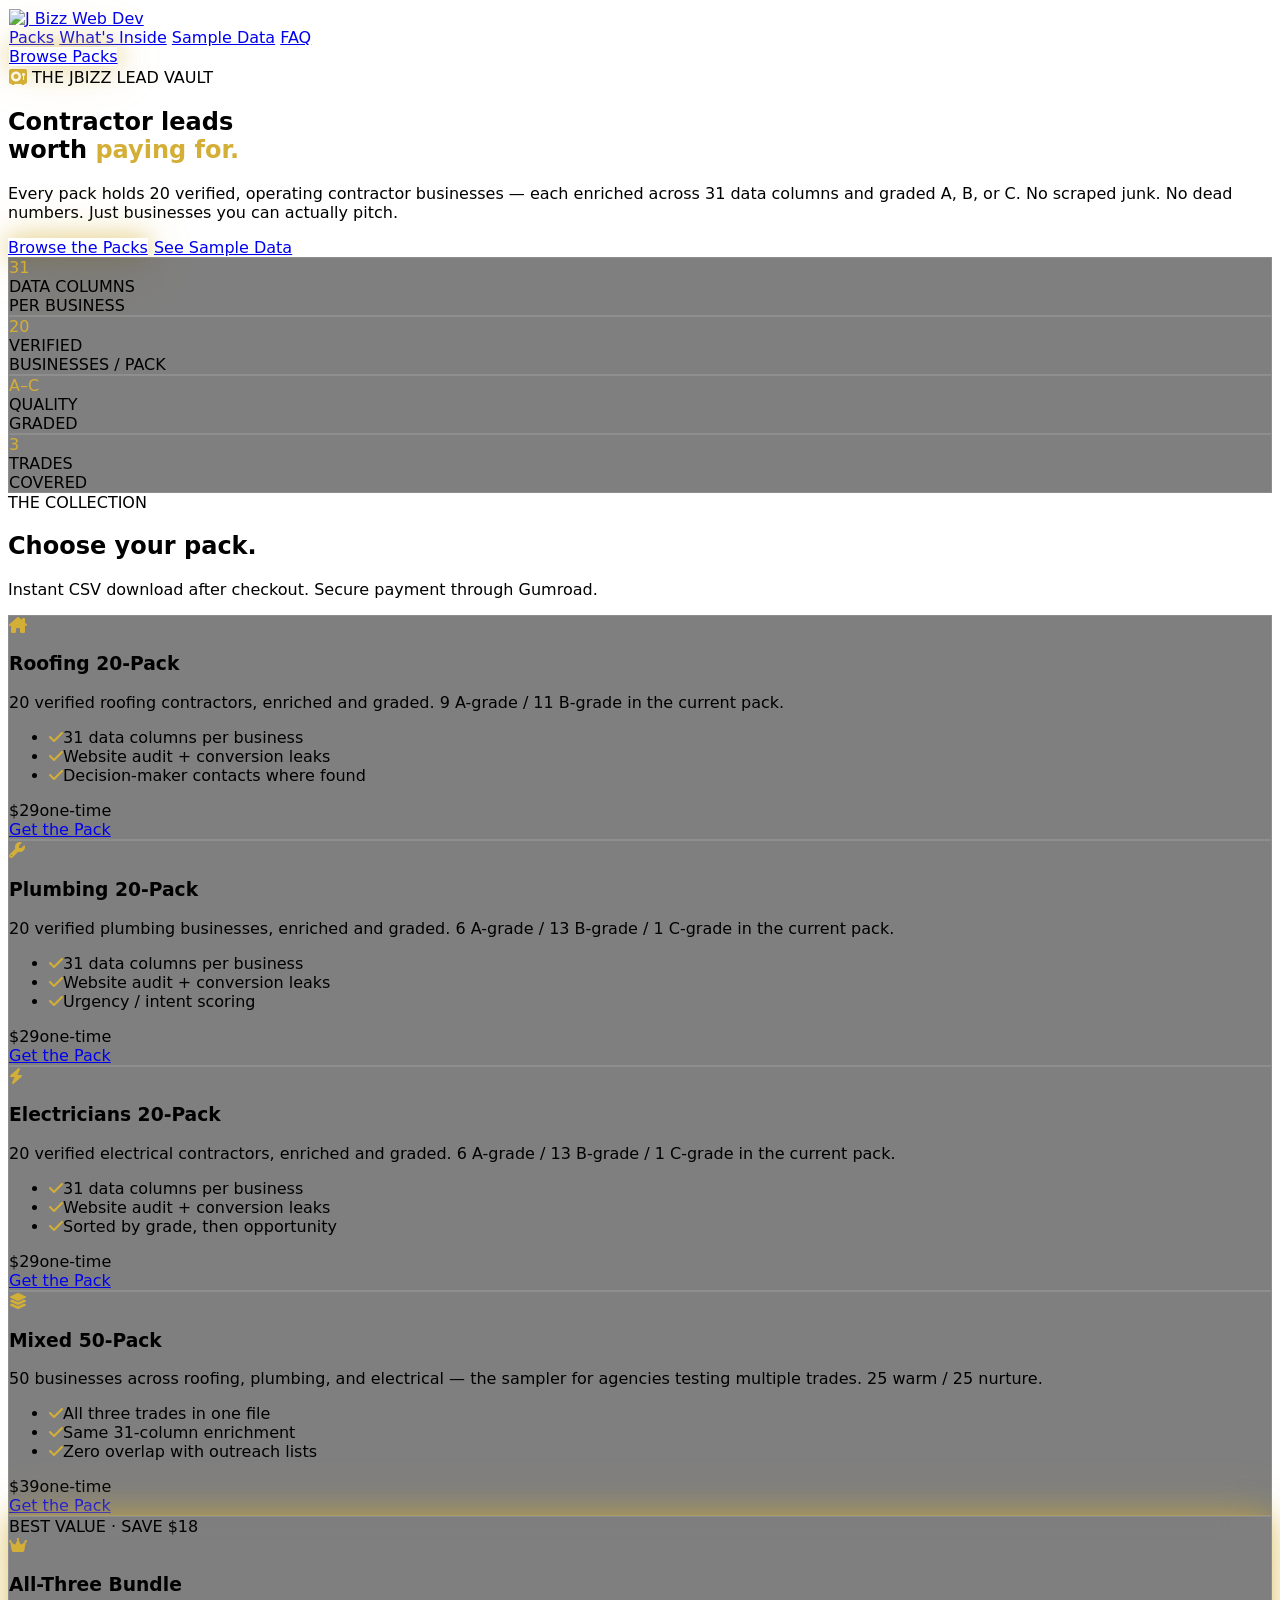
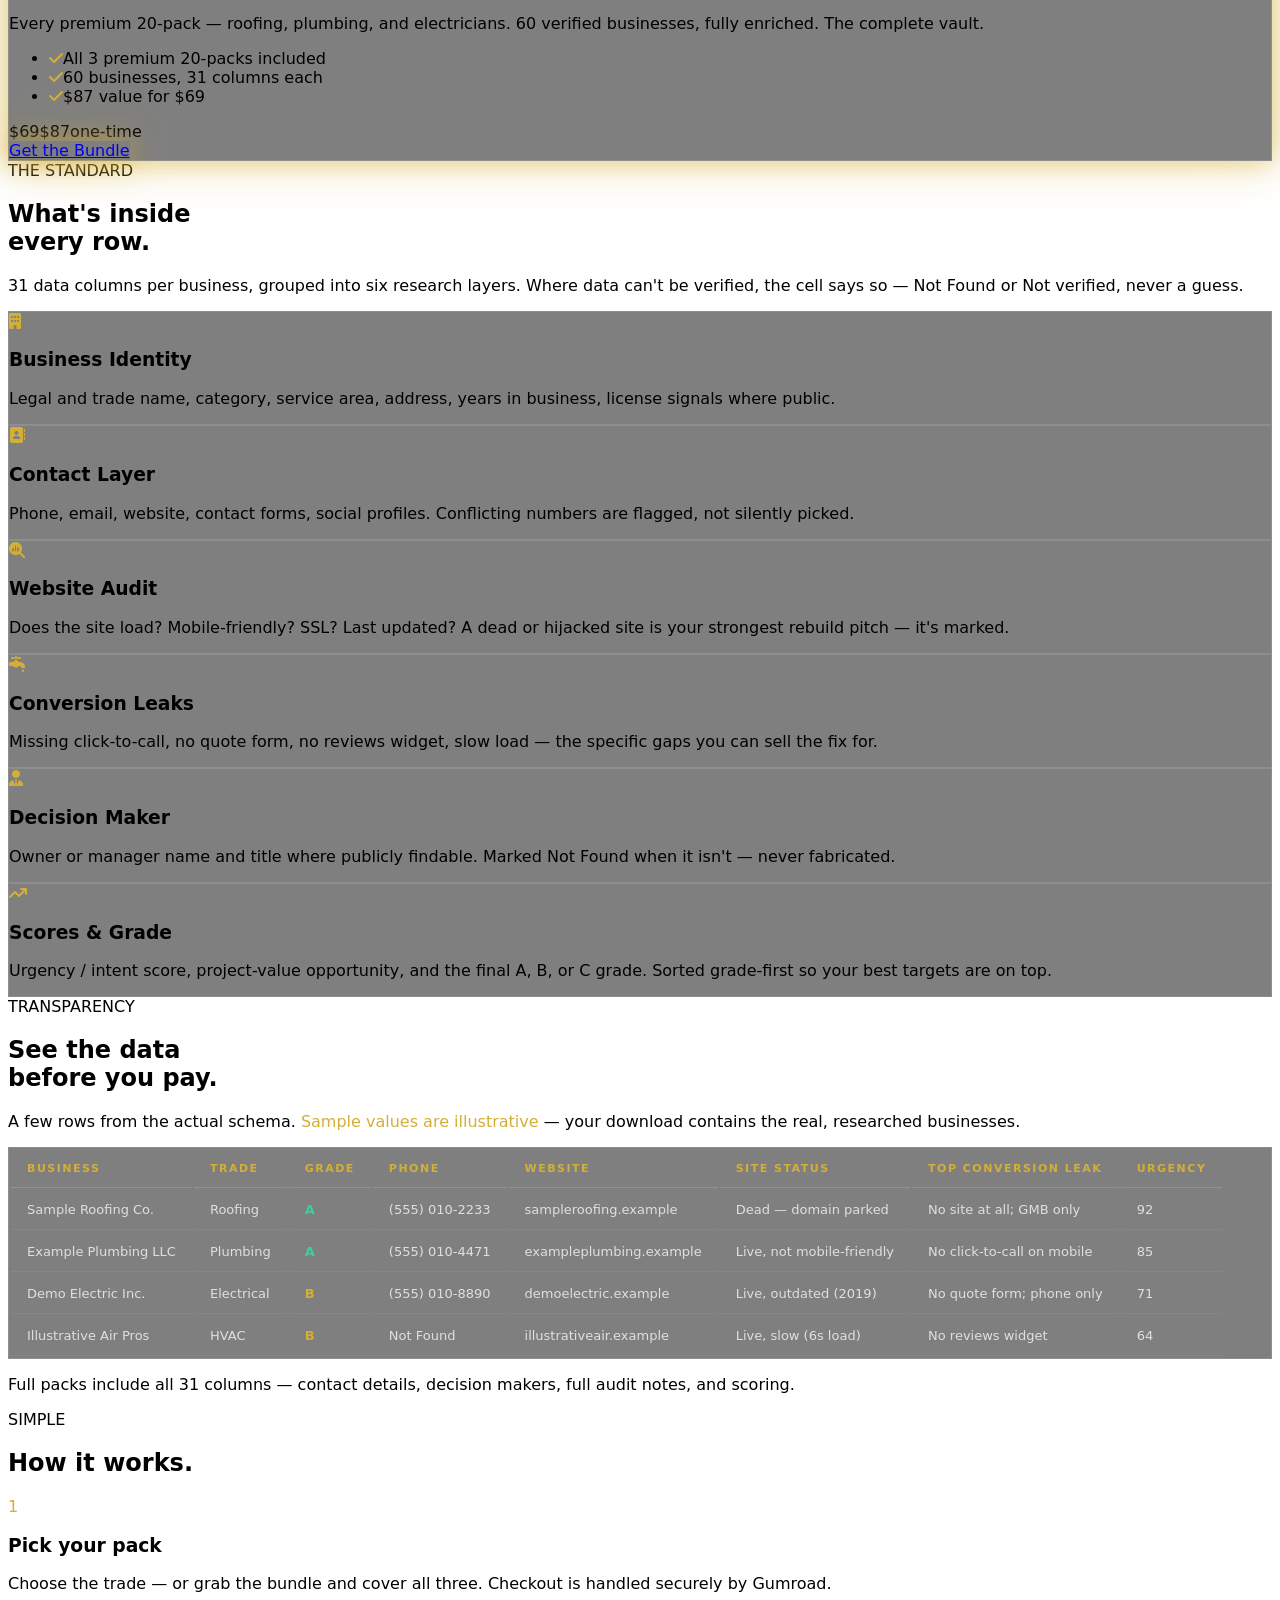
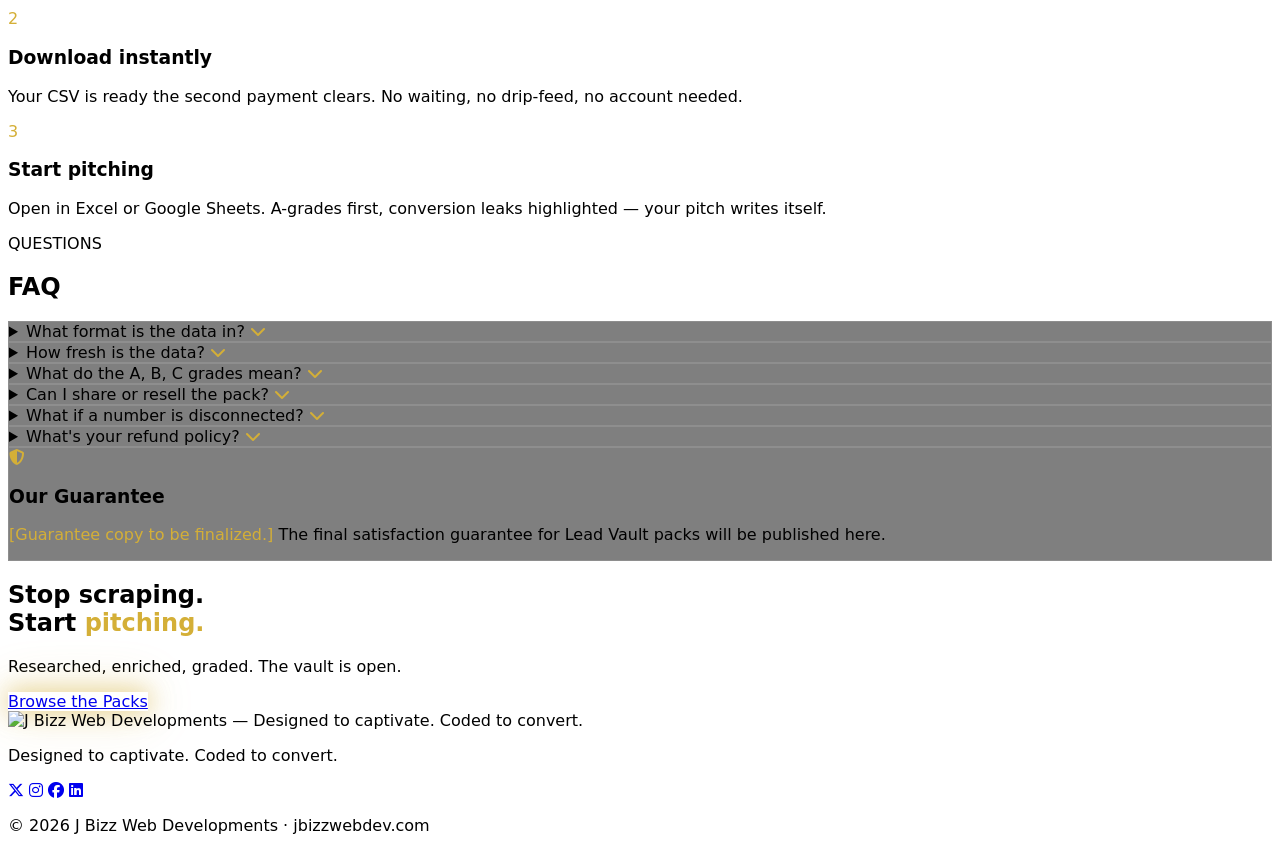
==== lead-vault.html @ d36630af "Add JBizz Lead Vault store page (5 Gumroad packs, sample data, FAQ) + nav link" ====
<!DOCTYPE html>
<html lang="en">
<head>
    <meta charset="UTF-8">
    <meta name="viewport" content="width=device-width, initial-scale=1.0">
    <title>JBizz Lead Vault | Verified Contractor Lead Packs</title>
    <meta name="description" content="Premium contractor lead packs — 20 verified businesses per pack, 31 data columns, A/B/C graded. Roofing, plumbing, electrical. Instant download via Gumroad.">
    <link rel="canonical" href="https://jbizzwebdev.com/lead-vault.html">
    <meta property="og:type" content="website">
    <meta property="og:url" content="https://jbizzwebdev.com/lead-vault.html">
    <meta property="og:title" content="JBizz Lead Vault | Verified Contractor Lead Packs">
    <meta property="og:description" content="20 verified contractor businesses per pack. 31 data columns. A/B/C graded. Instant CSV download.">
    <meta property="og:image" content="https://raw.githubusercontent.com/jessegoetz55-design/jbizzwebdev/main/Assets/jbizz-logo-original.png">
    <meta name="twitter:card" content="summary_large_image">
    <meta name="theme-color" content="#0a0a0b">
    <link rel="icon" href="https://raw.githubusercontent.com/jessegoetz55-design/jbizzwebdev/main/Assets/favicon-32x32.png">
    <script src="https://cdn.tailwindcss.com"></script>
    <link rel="stylesheet" href="https://cdnjs.cloudflare.com/ajax/libs/font-awesome/6.5.0/css/all.min.css">
    <style>
        html { scroll-behavior: smooth; }
        body { font-family: system-ui, -apple-system, sans-serif; overflow-x: hidden; }
        .glass {
            background: rgba(255,255,255,0.08);
            backdrop-filter: blur(24px);
            -webkit-backdrop-filter: blur(24px);
            border: 1px solid rgba(255,255,255,0.2);
        }
        .glass-dark {
            background: rgba(0,0,0,0.5);
            backdrop-filter: blur(24px);
            -webkit-backdrop: blur(24px);
            border: 1px solid rgba(255,255,255,0.12);
        }
        .glow-gold {
            box-shadow: 0 0 25px rgba(212,175,55,0.6),
                        0 0 50px rgba(212,175,55,0.3);
        }
        .modern-card { transition: all 0.3s ease; }
        .modern-card:hover {
            transform: translateY(-8px);
            box-shadow: 0 30px 60px -15px rgb(0 0 0 / 0.5);
        }
        .reveal { opacity: 0; transform: translateY(24px); transition: opacity .7s ease, transform .7s ease; }
        .reveal.in { opacity: 1; transform: none; }
        .text-gold { color: #D4AF37; }
        .sample-table th, .sample-table td { padding: 12px 16px; text-align: left; white-space: nowrap; }
        .sample-table thead th { color: #D4AF37; font-size: 11px; letter-spacing: 1.5px; text-transform: uppercase; border-bottom: 1px solid rgba(255,255,255,0.15); }
        .sample-table tbody td { border-bottom: 1px solid rgba(255,255,255,0.06); font-size: 13px; color: rgba(255,255,255,0.75); }
        .grade-a { color: #34d399; font-weight: 700; }
        .grade-b { color: #D4AF37; font-weight: 700; }
    </style>
</head>
<body class="bg-zinc-950 text-white">

    <!-- Nav -->
    <nav class="fixed top-0 w-full z-50 glass border-b border-white/20">
        <div class="max-w-7xl mx-auto px-6 py-5 flex items-center justify-between">
            <a href="index.html"><img src="https://raw.githubusercontent.com/jessegoetz55-design/jbizzwebdev/main/Assets/jbizz-logo-original.png" alt="J Bizz Web Dev" class="h-9 w-auto"></a>
            <div class="hidden md:flex items-center gap-x-8 text-sm text-white/70">
                <a href="#packs" class="hover:text-white transition">Packs</a>
                <a href="#inside" class="hover:text-white transition">What's Inside</a>
                <a href="#sample" class="hover:text-white transition">Sample Data</a>
                <a href="#faq" class="hover:text-white transition">FAQ</a>
            </div>
            <a href="#packs" class="glow-gold bg-white hover:bg-[#D4AF37] text-black px-8 py-3.5 rounded-2xl text-sm font-bold transition">Browse Packs</a>
        </div>
    </nav>

    <!-- Hero -->
    <section class="min-h-[92dvh] flex items-center pt-28 pb-16 relative">
        <div class="absolute inset-0 bg-[radial-gradient(#27272a_0.8px,transparent_1px)] bg-[length:5px_5px]"></div>
        <div class="absolute inset-0 bg-gradient-to-b from-transparent via-transparent to-zinc-950"></div>
        <div class="max-w-5xl mx-auto px-6 relative z-10 text-center">
            <div class="inline-flex items-center gap-x-2 px-5 py-2 rounded-full glass mb-8 reveal">
                <i class="fas fa-vault text-gold text-xs"></i>
                <span class="text-xs tracking-[2.5px] font-medium text-white/70">THE JBIZZ LEAD VAULT</span>
            </div>
            <h1 class="text-6xl md:text-7xl font-semibold tracking-tight leading-[0.95] mb-6 reveal">
                Contractor leads<br>worth <span class="text-gold">paying for.</span>
            </h1>
            <p class="mt-6 text-lg md:text-xl text-white/70 max-w-2xl mx-auto reveal">
                Every pack holds 20 verified, operating contractor businesses — each enriched across
                31 data columns and graded A, B, or C. No scraped junk. No dead numbers. Just
                businesses you can actually pitch.
            </p>
            <div class="mt-10 flex flex-col sm:flex-row gap-4 justify-center reveal">
                <a href="#packs" class="glow-gold inline-flex items-center justify-center bg-white text-black px-10 py-4 rounded-2xl font-bold hover:bg-[#D4AF37] transition">Browse the Packs</a>
                <a href="#sample" class="inline-flex items-center justify-center glass px-10 py-4 rounded-2xl font-bold hover:bg-white/15 transition">See Sample Data</a>
            </div>
            <div class="mt-14 grid grid-cols-2 md:grid-cols-4 gap-4 max-w-3xl mx-auto reveal">
                <div class="glass-dark rounded-2xl p-5 border border-white/10">
                    <div class="text-3xl font-bold text-gold">31</div>
                    <div class="text-xs text-white/60 mt-1 tracking-wide">DATA COLUMNS<br>PER BUSINESS</div>
                </div>
                <div class="glass-dark rounded-2xl p-5 border border-white/10">
                    <div class="text-3xl font-bold text-gold">20</div>
                    <div class="text-xs text-white/60 mt-1 tracking-wide">VERIFIED<br>BUSINESSES / PACK</div>
                </div>
                <div class="glass-dark rounded-2xl p-5 border border-white/10">
                    <div class="text-3xl font-bold text-gold">A–C</div>
                    <div class="text-xs text-white/60 mt-1 tracking-wide">QUALITY<br>GRADED</div>
                </div>
                <div class="glass-dark rounded-2xl p-5 border border-white/10">
                    <div class="text-3xl font-bold text-gold">3</div>
                    <div class="text-xs text-white/60 mt-1 tracking-wide">TRADES<br>COVERED</div>
                </div>
            </div>
        </div>
    </section>

    <!-- Packs -->
    <section id="packs" class="py-20 border-t border-white/10">
        <div class="max-w-6xl mx-auto px-6">
            <div class="text-center mb-14 reveal">
                <div class="text-[#D4AF37] text-xs tracking-[3px] font-semibold mb-3">THE COLLECTION</div>
                <h2 class="text-5xl md:text-6xl font-semibold tracking-tight">Choose your pack.</h2>
                <p class="mt-6 text-lg text-white/70 max-w-xl mx-auto">Instant CSV download after checkout. Secure payment through Gumroad.</p>
            </div>

            <div class="grid md:grid-cols-3 gap-6">
                <!-- Roofing -->
                <div class="modern-card glass-dark rounded-3xl p-8 border border-white/10 reveal flex flex-col">
                    <div class="w-12 h-12 rounded-2xl bg-[#D4AF37]/15 flex items-center justify-center mb-6">
                        <i class="fas fa-house-chimney text-gold text-xl"></i>
                    </div>
                    <h3 class="text-2xl font-semibold mb-2">Roofing 20-Pack</h3>
                    <p class="text-white/60 text-sm mb-6">20 verified roofing contractors, enriched and graded. 9 A-grade / 11 B-grade in the current pack.</p>
                    <ul class="text-white/60 text-sm space-y-2 mb-8 flex-1">
                        <li><i class="fas fa-check text-gold mr-2"></i>31 data columns per business</li>
                        <li><i class="fas fa-check text-gold mr-2"></i>Website audit + conversion leaks</li>
                        <li><i class="fas fa-check text-gold mr-2"></i>Decision-maker contacts where found</li>
                    </ul>
                    <div class="flex items-baseline gap-2 mb-5"><span class="text-4xl font-bold">$29</span><span class="text-white/40 text-sm">one-time</span></div>
                    <a href="https://goetzian61.gumroad.com/l/eavat" target="_blank" rel="noopener" class="inline-flex justify-center bg-white text-black px-6 py-3.5 rounded-2xl font-bold hover:bg-[#D4AF37] transition">Get the Pack</a>
                </div>

                <!-- Plumbing -->
                <div class="modern-card glass-dark rounded-3xl p-8 border border-white/10 reveal flex flex-col">
                    <div class="w-12 h-12 rounded-2xl bg-[#D4AF37]/15 flex items-center justify-center mb-6">
                        <i class="fas fa-wrench text-gold text-xl"></i>
                    </div>
                    <h3 class="text-2xl font-semibold mb-2">Plumbing 20-Pack</h3>
                    <p class="text-white/60 text-sm mb-6">20 verified plumbing businesses, enriched and graded. 6 A-grade / 13 B-grade / 1 C-grade in the current pack.</p>
                    <ul class="text-white/60 text-sm space-y-2 mb-8 flex-1">
                        <li><i class="fas fa-check text-gold mr-2"></i>31 data columns per business</li>
                        <li><i class="fas fa-check text-gold mr-2"></i>Website audit + conversion leaks</li>
                        <li><i class="fas fa-check text-gold mr-2"></i>Urgency / intent scoring</li>
                    </ul>
                    <div class="flex items-baseline gap-2 mb-5"><span class="text-4xl font-bold">$29</span><span class="text-white/40 text-sm">one-time</span></div>
                    <a href="https://goetzian61.gumroad.com/l/tpras" target="_blank" rel="noopener" class="inline-flex justify-center bg-white text-black px-6 py-3.5 rounded-2xl font-bold hover:bg-[#D4AF37] transition">Get the Pack</a>
                </div>

                <!-- Electricians -->
                <div class="modern-card glass-dark rounded-3xl p-8 border border-white/10 reveal flex flex-col">
                    <div class="w-12 h-12 rounded-2xl bg-[#D4AF37]/15 flex items-center justify-center mb-6">
                        <i class="fas fa-bolt text-gold text-xl"></i>
                    </div>
                    <h3 class="text-2xl font-semibold mb-2">Electricians 20-Pack</h3>
                    <p class="text-white/60 text-sm mb-6">20 verified electrical contractors, enriched and graded. 6 A-grade / 13 B-grade / 1 C-grade in the current pack.</p>
                    <ul class="text-white/60 text-sm space-y-2 mb-8 flex-1">
                        <li><i class="fas fa-check text-gold mr-2"></i>31 data columns per business</li>
                        <li><i class="fas fa-check text-gold mr-2"></i>Website audit + conversion leaks</li>
                        <li><i class="fas fa-check text-gold mr-2"></i>Sorted by grade, then opportunity</li>
                    </ul>
                    <div class="flex items-baseline gap-2 mb-5"><span class="text-4xl font-bold">$29</span><span class="text-white/40 text-sm">one-time</span></div>
                    <a href="https://goetzian61.gumroad.com/l/eiuvap" target="_blank" rel="noopener" class="inline-flex justify-center bg-white text-black px-6 py-3.5 rounded-2xl font-bold hover:bg-[#D4AF37] transition">Get the Pack</a>
                </div>
            </div>

            <div class="grid md:grid-cols-2 gap-6 mt-6">
                <!-- Mixed 50 -->
                <div class="modern-card glass-dark rounded-3xl p-8 border border-white/10 reveal flex flex-col">
                    <div class="w-12 h-12 rounded-2xl bg-[#D4AF37]/15 flex items-center justify-center mb-6">
                        <i class="fas fa-layer-group text-gold text-xl"></i>
                    </div>
                    <h3 class="text-2xl font-semibold mb-2">Mixed 50-Pack</h3>
                    <p class="text-white/60 text-sm mb-6">50 businesses across roofing, plumbing, and electrical — the sampler for agencies testing multiple trades. 25 warm / 25 nurture.</p>
                    <ul class="text-white/60 text-sm space-y-2 mb-8 flex-1">
                        <li><i class="fas fa-check text-gold mr-2"></i>All three trades in one file</li>
                        <li><i class="fas fa-check text-gold mr-2"></i>Same 31-column enrichment</li>
                        <li><i class="fas fa-check text-gold mr-2"></i>Zero overlap with outreach lists</li>
                    </ul>
                    <div class="flex items-baseline gap-2 mb-5"><span class="text-4xl font-bold">$39</span><span class="text-white/40 text-sm">one-time</span></div>
                    <a href="https://goetzian61.gumroad.com/l/eprxpy" target="_blank" rel="noopener" class="inline-flex justify-center bg-white text-black px-6 py-3.5 rounded-2xl font-bold hover:bg-[#D4AF37] transition">Get the Pack</a>
                </div>

                <!-- Bundle -->
                <div class="modern-card glass-dark rounded-3xl p-8 border border-[#D4AF37]/50 glow-gold reveal flex flex-col relative">
                    <div class="absolute -top-3 left-8 text-[11px] font-bold tracking-[2px] px-4 py-1.5 bg-[#D4AF37] text-black rounded-full">BEST VALUE · SAVE $18</div>
                    <div class="w-12 h-12 rounded-2xl bg-[#D4AF37]/15 flex items-center justify-center mb-6">
                        <i class="fas fa-crown text-gold text-xl"></i>
                    </div>
                    <h3 class="text-2xl font-semibold mb-2">All-Three Bundle</h3>
                    <p class="text-white/60 text-sm mb-6">Every premium 20-pack — roofing, plumbing, and electricians. 60 verified businesses, fully enriched. The complete vault.</p>
                    <ul class="text-white/60 text-sm space-y-2 mb-8 flex-1">
                        <li><i class="fas fa-check text-gold mr-2"></i>All 3 premium 20-packs included</li>
                        <li><i class="fas fa-check text-gold mr-2"></i>60 businesses, 31 columns each</li>
                        <li><i class="fas fa-check text-gold mr-2"></i>$87 value for $69</li>
                    </ul>
                    <div class="flex items-baseline gap-2 mb-5"><span class="text-4xl font-bold">$69</span><span class="text-white/40 text-sm line-through">$87</span><span class="text-white/40 text-sm">one-time</span></div>
                    <a href="https://goetzian61.gumroad.com/l/wapfe" target="_blank" rel="noopener" class="glow-gold inline-flex justify-center bg-white text-black px-6 py-3.5 rounded-2xl font-bold hover:bg-[#D4AF37] transition">Get the Bundle</a>
                </div>
            </div>
        </div>
    </section>

    <!-- What's inside -->
    <section id="inside" class="py-20 border-t border-white/10 bg-black">
        <div class="max-w-5xl mx-auto px-6">
            <div class="text-center mb-14 reveal">
                <div class="text-[#D4AF37] text-xs tracking-[3px] font-semibold mb-3">THE STANDARD</div>
                <h2 class="text-5xl md:text-6xl font-semibold tracking-tight">What's inside<br>every row.</h2>
                <p class="mt-6 text-lg text-white/70 max-w-xl mx-auto">31 data columns per business, grouped into six research layers. Where data can't be verified, the cell says so — <span class="text-white font-medium">Not Found</span> or <span class="text-white font-medium">Not verified</span>, never a guess.</p>
            </div>
            <div class="grid md:grid-cols-2 lg:grid-cols-3 gap-6">
                <div class="glass-dark rounded-3xl p-7 border border-white/10 reveal">
                    <i class="fas fa-building text-gold text-2xl mb-4"></i>
                    <h3 class="font-semibold text-lg mb-2">Business Identity</h3>
                    <p class="text-white/60 text-sm">Legal and trade name, category, service area, address, years in business, license signals where public.</p>
                </div>
                <div class="glass-dark rounded-3xl p-7 border border-white/10 reveal">
                    <i class="fas fa-address-book text-gold text-2xl mb-4"></i>
                    <h3 class="font-semibold text-lg mb-2">Contact Layer</h3>
                    <p class="text-white/60 text-sm">Phone, email, website, contact forms, social profiles. Conflicting numbers are flagged, not silently picked.</p>
                </div>
                <div class="glass-dark rounded-3xl p-7 border border-white/10 reveal">
                    <i class="fas fa-magnifying-glass-chart text-gold text-2xl mb-4"></i>
                    <h3 class="font-semibold text-lg mb-2">Website Audit</h3>
                    <p class="text-white/60 text-sm">Does the site load? Mobile-friendly? SSL? Last updated? A dead or hijacked site is your strongest rebuild pitch — it's marked.</p>
                </div>
                <div class="glass-dark rounded-3xl p-7 border border-white/10 reveal">
                    <i class="fas fa-faucet-drip text-gold text-2xl mb-4"></i>
                    <h3 class="font-semibold text-lg mb-2">Conversion Leaks</h3>
                    <p class="text-white/60 text-sm">Missing click-to-call, no quote form, no reviews widget, slow load — the specific gaps you can sell the fix for.</p>
                </div>
                <div class="glass-dark rounded-3xl p-7 border border-white/10 reveal">
                    <i class="fas fa-user-tie text-gold text-2xl mb-4"></i>
                    <h3 class="font-semibold text-lg mb-2">Decision Maker</h3>
                    <p class="text-white/60 text-sm">Owner or manager name and title where publicly findable. Marked Not Found when it isn't — never fabricated.</p>
                </div>
                <div class="glass-dark rounded-3xl p-7 border border-white/10 reveal">
                    <i class="fas fa-arrow-trend-up text-gold text-2xl mb-4"></i>
                    <h3 class="font-semibold text-lg mb-2">Scores &amp; Grade</h3>
                    <p class="text-white/60 text-sm">Urgency / intent score, project-value opportunity, and the final A, B, or C grade. Sorted grade-first so your best targets are on top.</p>
                </div>
            </div>
        </div>
    </section>

    <!-- Sample data -->
    <section id="sample" class="py-20 border-t border-white/10">
        <div class="max-w-6xl mx-auto px-6">
            <div class="text-center mb-10 reveal">
                <div class="text-[#D4AF37] text-xs tracking-[3px] font-semibold mb-3">TRANSPARENCY</div>
                <h2 class="text-5xl md:text-6xl font-semibold tracking-tight">See the data<br>before you pay.</h2>
                <p class="mt-6 text-lg text-white/70 max-w-xl mx-auto">A few rows from the actual schema. <span class="text-gold font-medium">Sample values are illustrative</span> — your download contains the real, researched businesses.</p>
            </div>
            <div class="glass-dark rounded-3xl border border-white/10 overflow-x-auto reveal">
                <table class="sample-table w-full min-w-[900px]">
                    <thead>
                        <tr>
                            <th>Business</th><th>Trade</th><th>Grade</th><th>Phone</th><th>Website</th><th>Site Status</th><th>Top Conversion Leak</th><th>Urgency</th>
                        </tr>
                    </thead>
                    <tbody>
                        <tr>
                            <td class="text-white font-medium">Sample Roofing Co.</td><td>Roofing</td><td><span class="grade-a">A</span></td><td>(555) 010-2233</td><td>sampleroofing.example</td><td>Dead — domain parked</td><td>No site at all; GMB only</td><td>92</td>
                        </tr>
                        <tr>
                            <td class="text-white font-medium">Example Plumbing LLC</td><td>Plumbing</td><td><span class="grade-a">A</span></td><td>(555) 010-4471</td><td>exampleplumbing.example</td><td>Live, not mobile-friendly</td><td>No click-to-call on mobile</td><td>85</td>
                        </tr>
                        <tr>
                            <td class="text-white font-medium">Demo Electric Inc.</td><td>Electrical</td><td><span class="grade-b">B</span></td><td>(555) 010-8890</td><td>demoelectric.example</td><td>Live, outdated (2019)</td><td>No quote form; phone only</td><td>71</td>
                        </tr>
                        <tr>
                            <td class="text-white font-medium">Illustrative Air Pros</td><td>HVAC</td><td><span class="grade-b">B</span></td><td>Not Found</td><td>illustrativeair.example</td><td>Live, slow (6s load)</td><td>No reviews widget</td><td>64</td>
                        </tr>
                    </tbody>
                </table>
            </div>
            <p class="text-center text-white/40 text-sm mt-6 reveal">Full packs include all 31 columns — contact details, decision makers, full audit notes, and scoring.</p>
        </div>
    </section>

    <!-- How it works -->
    <section class="py-20 border-t border-white/10 bg-black">
        <div class="max-w-5xl mx-auto px-6">
            <div class="text-center mb-14 reveal">
                <div class="text-[#D4AF37] text-xs tracking-[3px] font-semibold mb-3">SIMPLE</div>
                <h2 class="text-5xl md:text-6xl font-semibold tracking-tight">How it works.</h2>
            </div>
            <div class="grid md:grid-cols-3 gap-6">
                <div class="text-center reveal">
                    <div class="w-14 h-14 rounded-full bg-[#D4AF37]/15 flex items-center justify-center mx-auto mb-5">
                        <span class="text-gold font-bold text-xl">1</span>
                    </div>
                    <h3 class="font-semibold text-lg mb-2">Pick your pack</h3>
                    <p class="text-white/60 text-sm">Choose the trade — or grab the bundle and cover all three. Checkout is handled securely by Gumroad.</p>
                </div>
                <div class="text-center reveal">
                    <div class="w-14 h-14 rounded-full bg-[#D4AF37]/15 flex items-center justify-center mx-auto mb-5">
                        <span class="text-gold font-bold text-xl">2</span>
                    </div>
                    <h3 class="font-semibold text-lg mb-2">Download instantly</h3>
                    <p class="text-white/60 text-sm">Your CSV is ready the second payment clears. No waiting, no drip-feed, no account needed.</p>
                </div>
                <div class="text-center reveal">
                    <div class="w-14 h-14 rounded-full bg-[#D4AF37]/15 flex items-center justify-center mx-auto mb-5">
                        <span class="text-gold font-bold text-xl">3</span>
                    </div>
                    <h3 class="font-semibold text-lg mb-2">Start pitching</h3>
                    <p class="text-white/60 text-sm">Open in Excel or Google Sheets. A-grades first, conversion leaks highlighted — your pitch writes itself.</p>
                </div>
            </div>
        </div>
    </section>

    <!-- FAQ -->
    <section id="faq" class="py-20 border-t border-white/10">
        <div class="max-w-3xl mx-auto px-6">
            <div class="text-center mb-14 reveal">
                <div class="text-[#D4AF37] text-xs tracking-[3px] font-semibold mb-3">QUESTIONS</div>
                <h2 class="text-5xl md:text-6xl font-semibold tracking-tight">FAQ</h2>
            </div>
            <div class="space-y-4">
                <details class="glass-dark rounded-2xl border border-white/10 p-6 group reveal">
                    <summary class="font-semibold cursor-pointer list-none flex justify-between items-center">What format is the data in? <i class="fas fa-chevron-down text-gold group-open:rotate-180 transition"></i></summary>
                    <p class="mt-4 text-white/60">CSV — opens in Excel, Google Sheets, or any CRM that imports CSV. 31 columns, one row per business, sorted by grade then opportunity.</p>
                </details>
                <details class="glass-dark rounded-2xl border border-white/10 p-6 group reveal">
                    <summary class="font-semibold cursor-pointer list-none flex justify-between items-center">How fresh is the data? <i class="fas fa-chevron-down text-gold"></i></summary>
                    <p class="mt-4 text-white/60">Each pack is researched and verified before listing. Businesses are confirmed operating at research time; contact details follow strict Not Found / Not verified rules rather than guesses.</p>
                </details>
                <details class="glass-dark rounded-2xl border border-white/10 p-6 group reveal">
                    <summary class="font-semibold cursor-pointer list-none flex justify-between items-center">What do the A, B, C grades mean? <i class="fas fa-chevron-down text-gold group-open:rotate-180 transition"></i></summary>
                    <p class="mt-4 text-white/60"><span class="grade-a">A</span> — strongest pitch targets: clear need plus reachable decision maker. <span class="grade-b">B</span> — solid businesses worth contacting, lighter urgency signals. C — valid operating businesses with thinner data or lower opportunity. Every pack lists its grade mix up front.</p>
                </details>
                <details class="glass-dark rounded-2xl border border-white/10 p-6 group reveal">
                    <summary class="font-semibold cursor-pointer list-none flex justify-between items-center">Can I share or resell the pack? <i class="fas fa-chevron-down text-gold group-open:rotate-180 transition"></i></summary>
                    <p class="mt-4 text-white/60">Your purchase is licensed to you / your agency for outreach use. Reselling or redistributing the raw files isn't permitted.</p>
                </details>
                <details class="glass-dark rounded-2xl border border-white/10 p-6 group reveal">
                    <summary class="font-semibold cursor-pointer list-none flex justify-between items-center">What if a number is disconnected? <i class="fas fa-chevron-down text-gold group-open:rotate-180 transition"></i></summary>
                    <p class="mt-4 text-white/60">It happens — businesses change numbers. Where we found conflicting numbers during research, it's flagged in the data. If you find a dead contact, tell us and we'll make it right on your next pack.</p>
                </details>
                <details class="glass-dark rounded-2xl border border-white/10 p-6 group reveal">
                    <summary class="font-semibold cursor-pointer list-none flex justify-between items-center">What's your refund policy? <i class="fas fa-chevron-down text-gold group-open:rotate-180 transition"></i></summary>
                    <p class="mt-4 text-white/60"><span class="text-gold">[Refund policy to be finalized — placeholder.]</span> Digital download terms will be posted here before launch.</p>
                </details>
            </div>

            <!-- Guarantee placeholder -->
            <div class="mt-10 glass-dark rounded-3xl border border-dashed border-[#D4AF37]/40 p-8 text-center reveal">
                <i class="fas fa-shield-halved text-gold text-3xl mb-4"></i>
                <h3 class="font-semibold text-xl mb-2">Our Guarantee</h3>
                <p class="text-white/60 text-sm max-w-lg mx-auto"><span class="text-gold">[Guarantee copy to be finalized.]</span> The final satisfaction guarantee for Lead Vault packs will be published here.</p>
            </div>
        </div>
    </section>

    <!-- Final CTA -->
    <section class="py-24 border-t border-white/10 bg-black">
        <div class="max-w-2xl mx-auto px-6 text-center">
            <h2 class="text-5xl md:text-6xl font-semibold tracking-tight mb-6 reveal">Stop scraping.<br>Start <span class="text-gold">pitching.</span></h2>
            <p class="text-xl text-white/70 mb-10 reveal">Researched, enriched, graded. The vault is open.</p>
            <a href="#packs" class="glow-gold inline-flex items-center justify-center bg-white text-black px-14 py-6 rounded-3xl font-bold text-xl hover:bg-[#D4AF37] transition reveal">Browse the Packs</a>
        </div>
    </section>

    <!-- Footer -->
    <footer class="border-t border-white/10 py-12">
        <div class="max-w-6xl mx-auto px-6 flex flex-col md:flex-row items-center justify-between gap-6">
            <img src="https://raw.githubusercontent.com/jessegoetz55-design/jbizzwebdev/main/Assets/jbizz-logo-full-transparent.png" alt="J Bizz Web Developments — Designed to captivate. Coded to convert." class="h-20 w-auto">
            <p class="text-white/40 text-sm text-center">Designed to captivate. Coded to convert.</p>
            <div class="flex gap-x-5 text-white/50">
                <a href="#" aria-label="X / Twitter" class="hover:text-gold transition"><i class="fa-brands fa-x-twitter"></i></a>
                <a href="#" aria-label="Instagram" class="hover:text-gold transition"><i class="fa-brands fa-instagram"></i></a>
                <a href="#" aria-label="Facebook" class="hover:text-gold transition"><i class="fa-brands fa-facebook"></i></a>
                <a href="#" aria-label="LinkedIn" class="hover:text-gold transition"><i class="fa-brands fa-linkedin"></i></a>
            </div>
        </div>
        <p class="text-center text-white/30 text-xs mt-8">© 2026 J Bizz Web Developments · jbizzwebdev.com</p>
    </footer>

    <script>
        const io = new IntersectionObserver(es => es.forEach(e => {
            if (e.isIntersecting) { e.target.classList.add('in'); io.unobserve(e.target); }
        }), { threshold: 0.12 });
        document.querySelectorAll('.reveal').forEach(el => io.observe(el));
    </script>
</body>
</html>
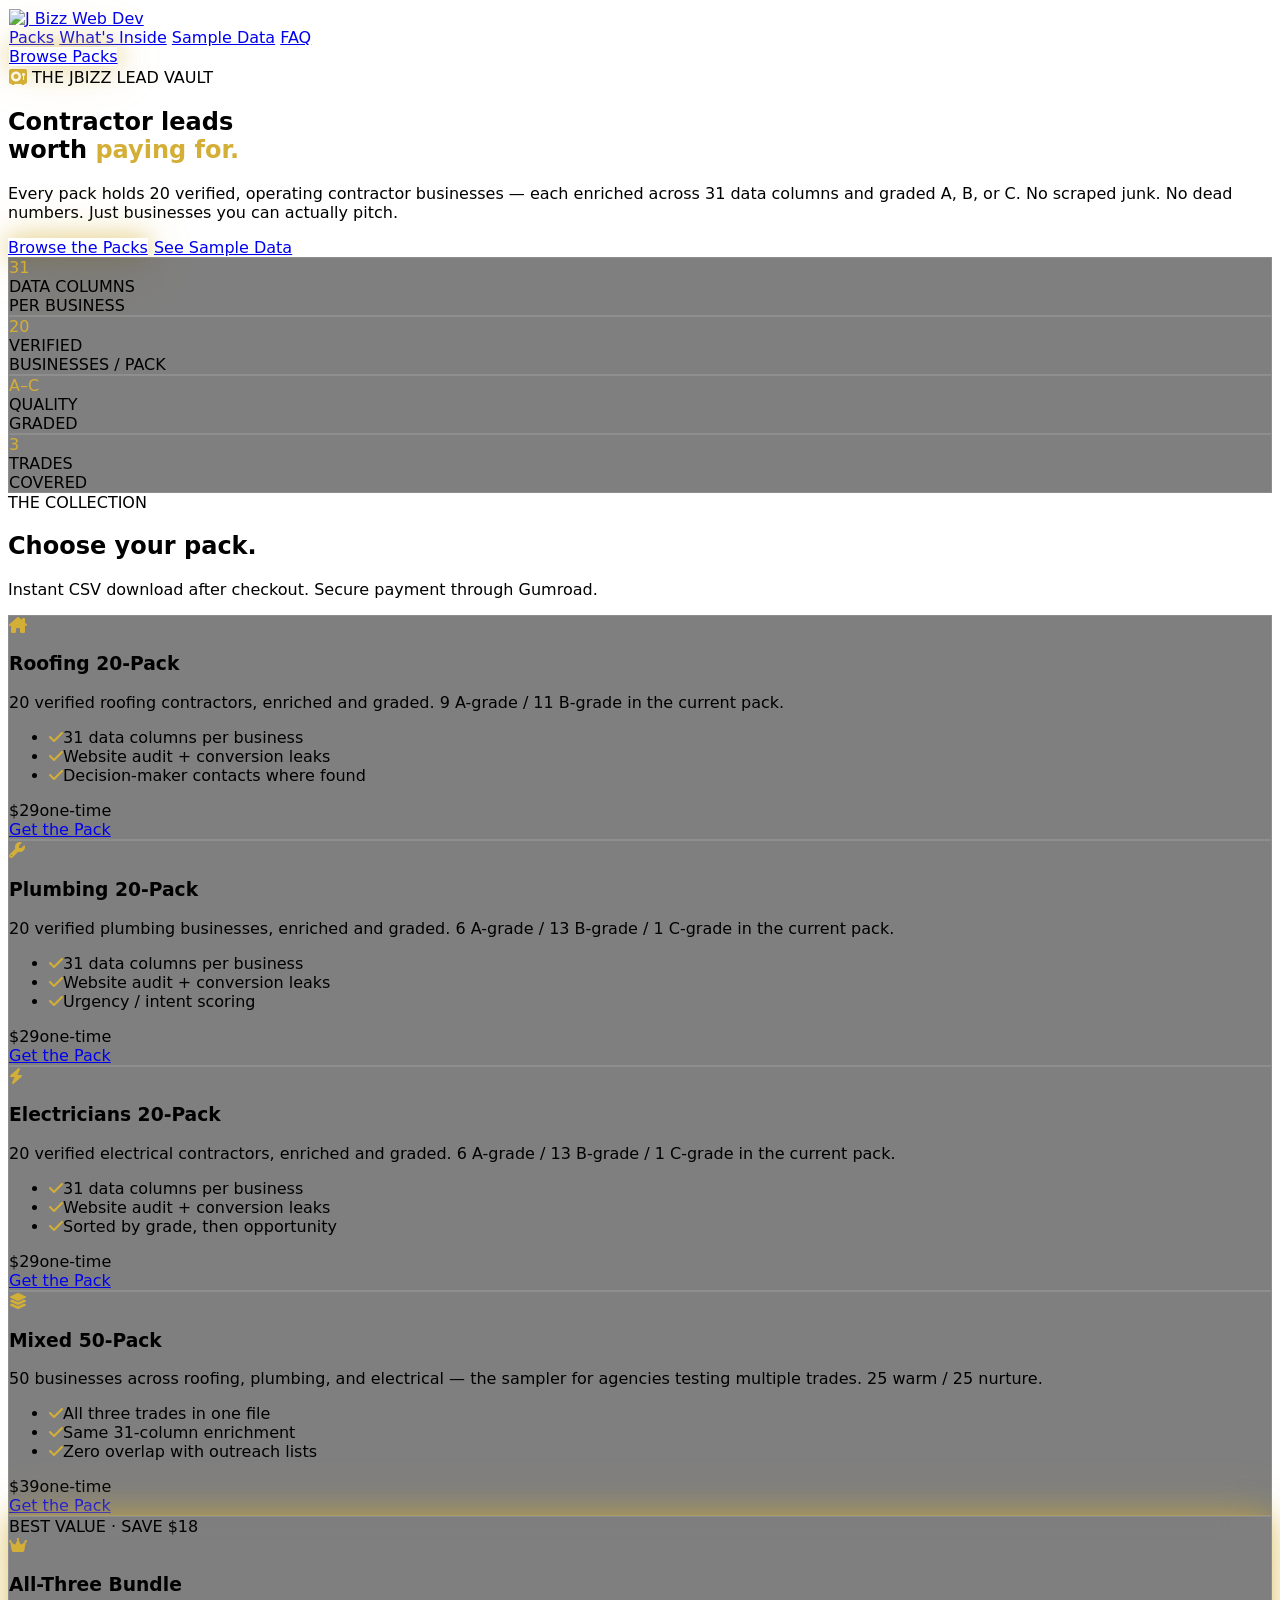
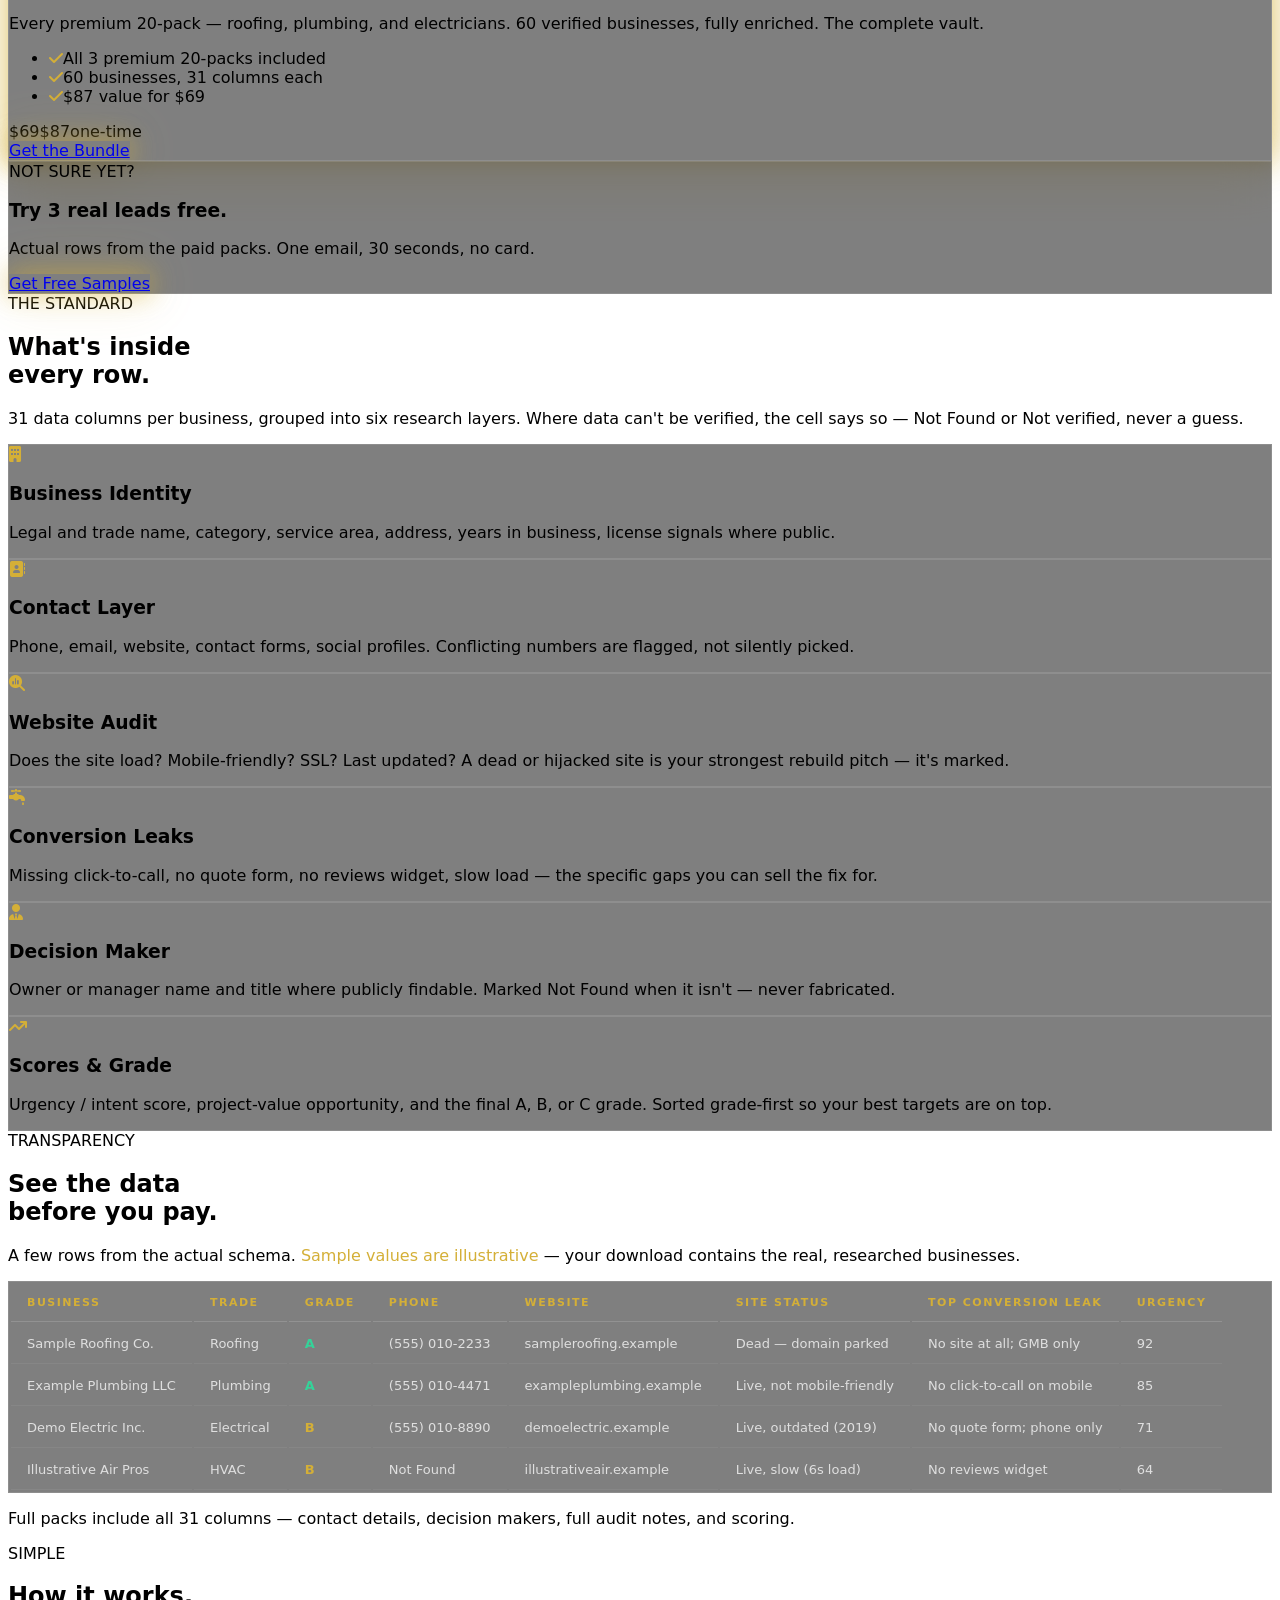
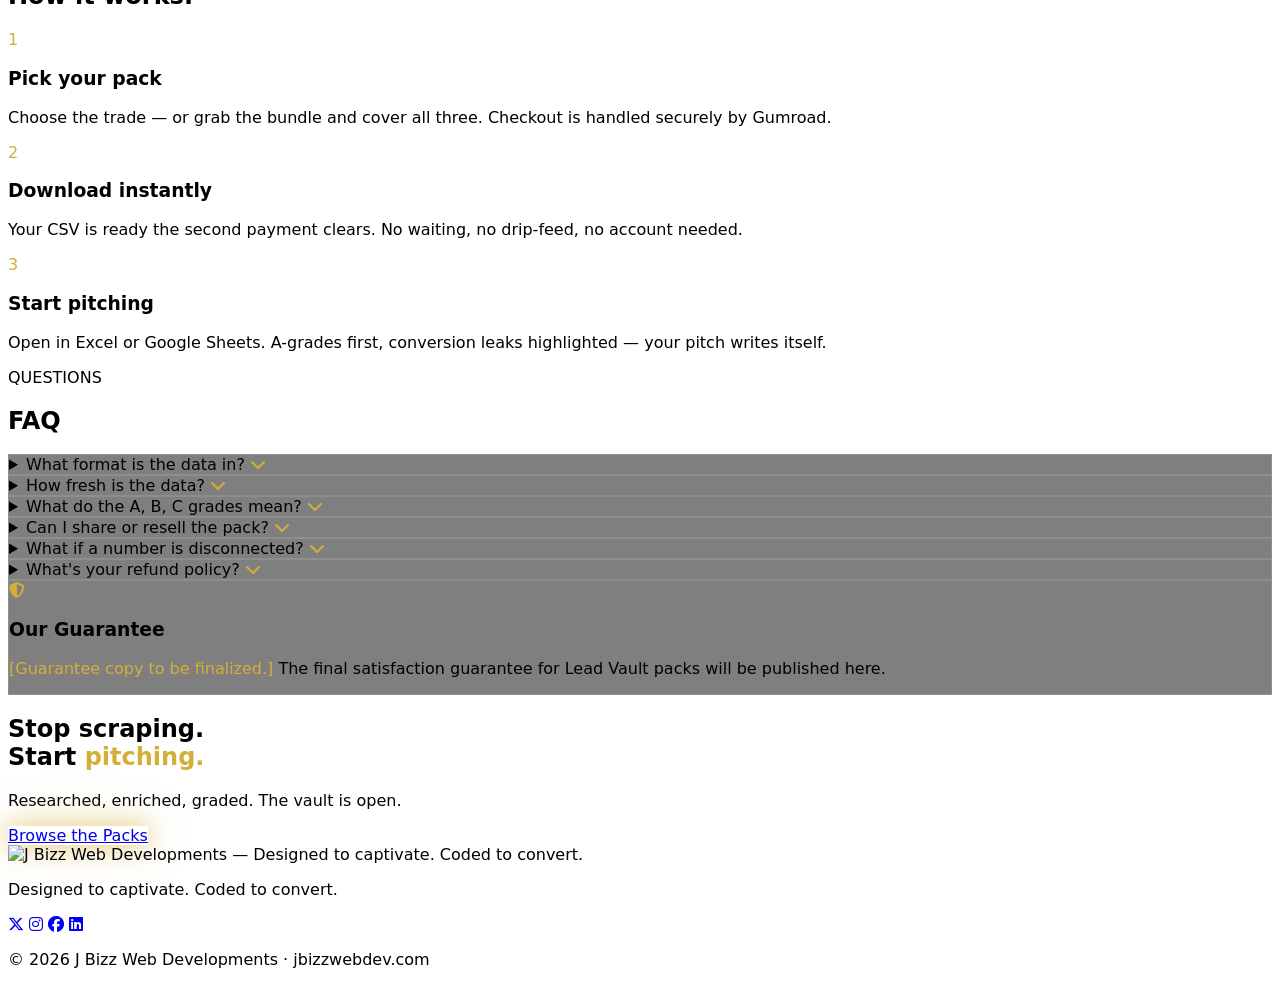
==== commit 640f370b: "Add sample-leads page: email-gated 3 real sample leads -> Gumroad checkout + Lead Vault banner link" ====
--- a/lead-vault.html
+++ b/lead-vault.html
@@ -204,6 +204,20 @@
         </div>
     </section>
 
+    <!-- Free samples banner -->
+    <section class="py-14 border-t border-white/10">
+        <div class="max-w-4xl mx-auto px-6">
+            <div class="glass-dark rounded-3xl border border-[#D4AF37]/40 p-8 md:p-10 flex flex-col md:flex-row items-center justify-between gap-6 reveal">
+                <div class="text-center md:text-left">
+                    <div class="text-[#D4AF37] text-xs tracking-[3px] font-semibold mb-2">NOT SURE YET?</div>
+                    <h3 class="text-2xl md:text-3xl font-semibold tracking-tight">Try 3 real leads free.</h3>
+                    <p class="text-white/60 text-sm mt-2">Actual rows from the paid packs. One email, 30 seconds, no card.</p>
+                </div>
+                <a href="sample-leads.html" class="glow-gold inline-flex items-center justify-center bg-white text-black px-10 py-4 rounded-2xl font-bold hover:bg-[#D4AF37] transition whitespace-nowrap">Get Free Samples</a>
+            </div>
+        </div>
+    </section>
+
     <!-- What's inside -->
     <section id="inside" class="py-20 border-t border-white/10 bg-black">
         <div class="max-w-5xl mx-auto px-6">
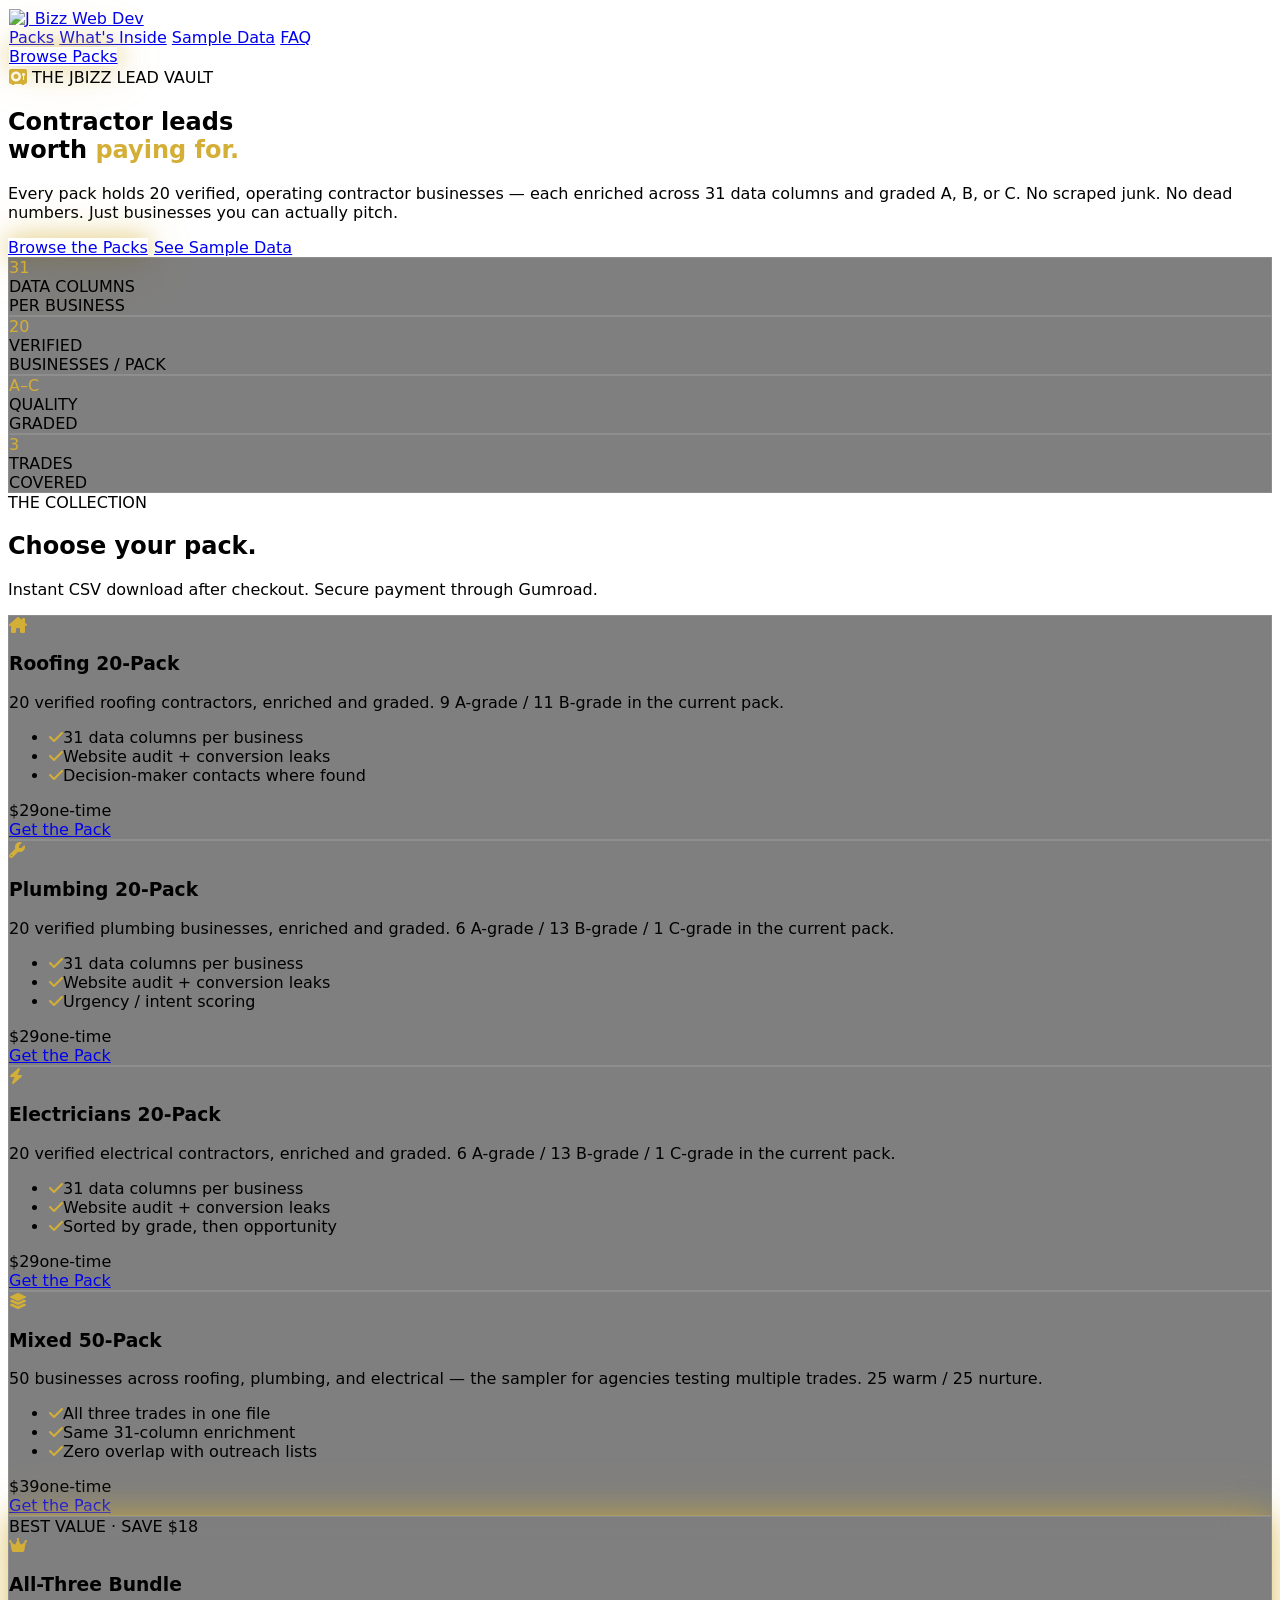
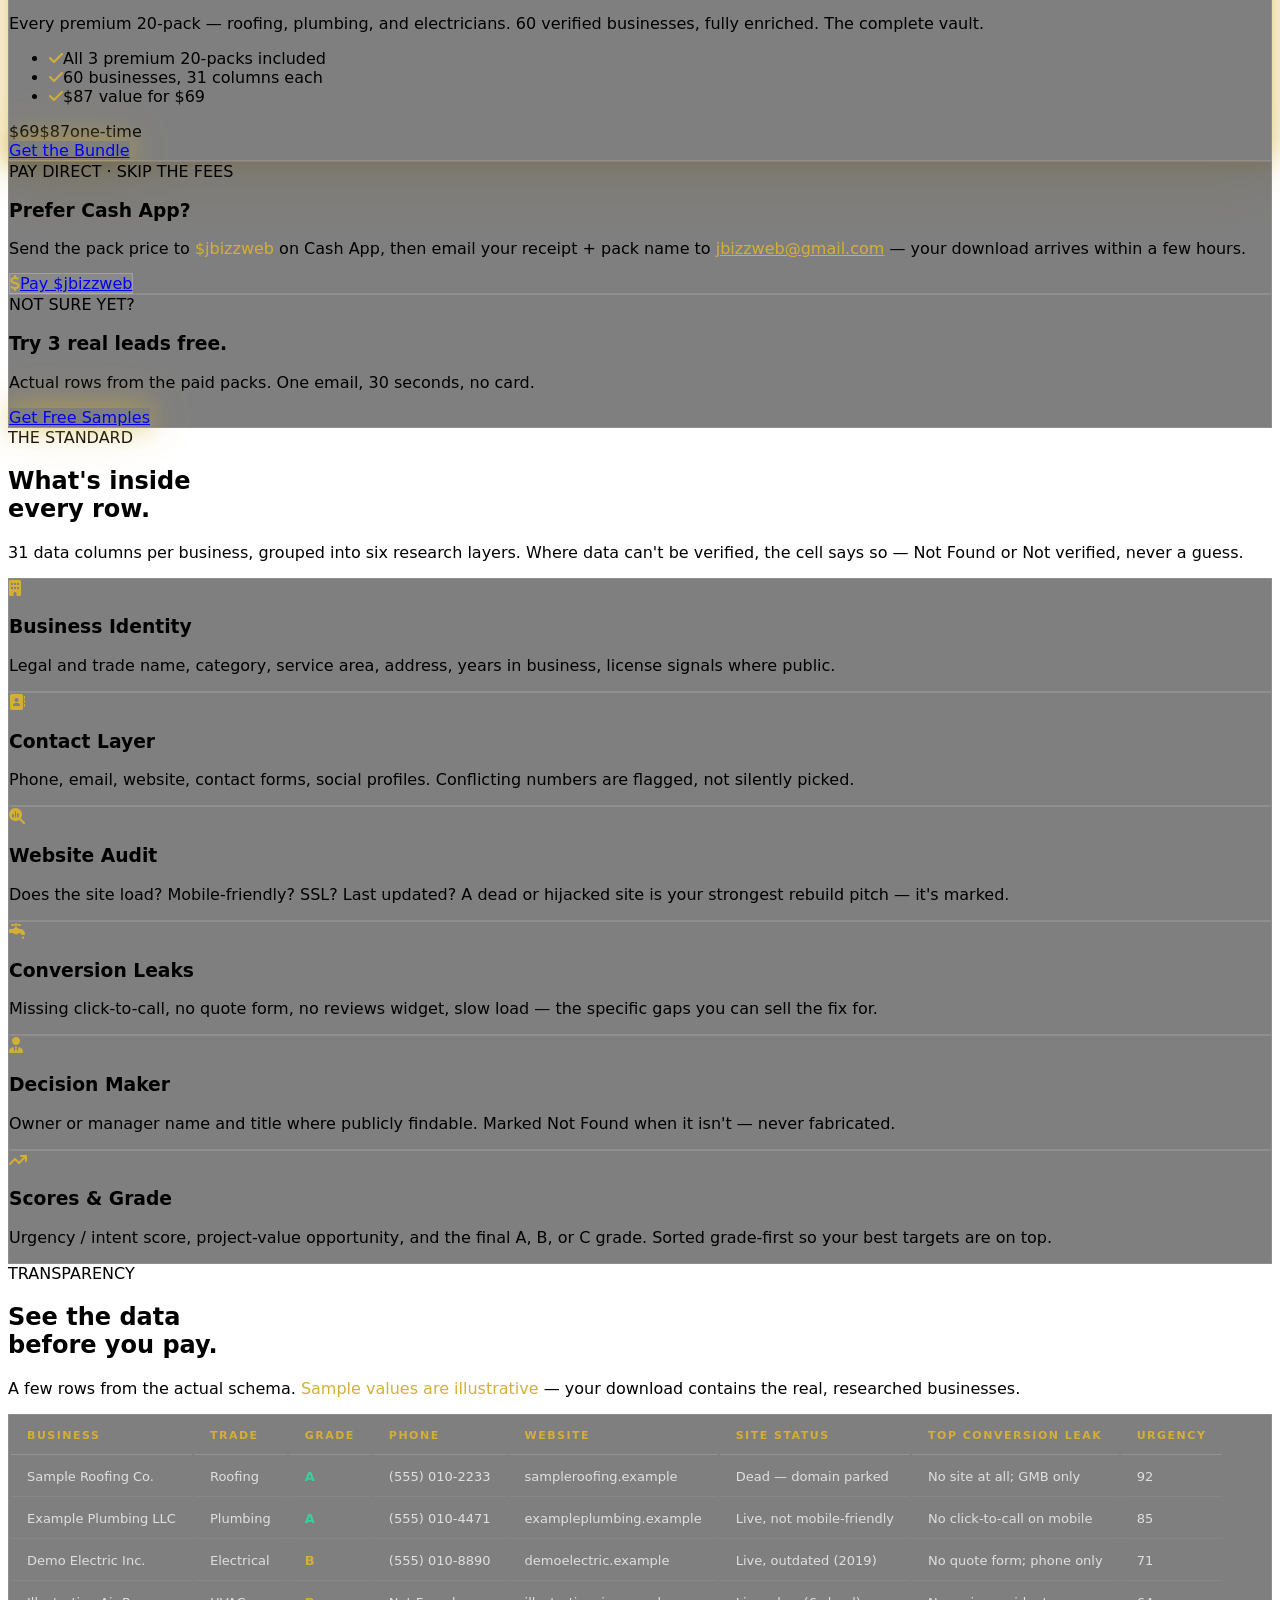
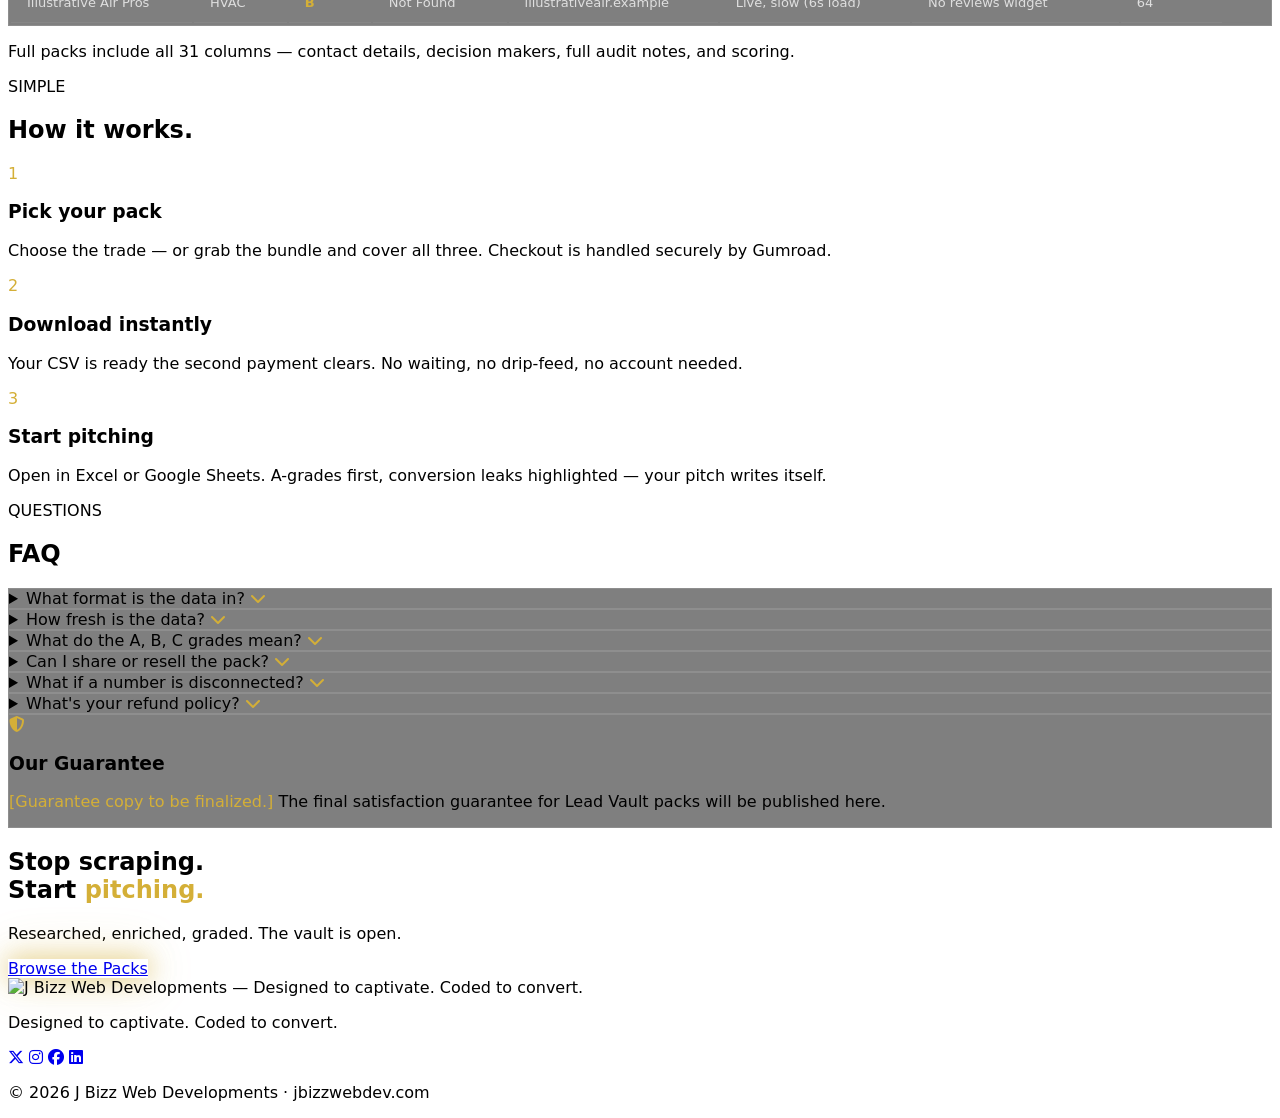
==== commit 1c57b111: "Add Cash App direct-pay option ($jbizzweb) to Lead Vault and sample-leads pages" ====
--- a/lead-vault.html
+++ b/lead-vault.html
@@ -201,6 +201,18 @@
                     <a href="https://goetzian61.gumroad.com/l/wapfe" target="_blank" rel="noopener" class="glow-gold inline-flex justify-center bg-white text-black px-6 py-3.5 rounded-2xl font-bold hover:bg-[#D4AF37] transition">Get the Bundle</a>
                 </div>
             </div>
+
+            <!-- Pay direct -->
+            <div class="mt-6 glass-dark rounded-3xl border border-[#D4AF37]/40 p-8 reveal">
+                <div class="flex flex-col md:flex-row items-center justify-between gap-6">
+                    <div class="text-center md:text-left">
+                        <div class="text-[#D4AF37] text-xs tracking-[3px] font-semibold mb-2">PAY DIRECT · SKIP THE FEES</div>
+                        <h3 class="text-xl font-semibold">Prefer Cash App?</h3>
+                        <p class="text-white/60 text-sm mt-2 max-w-lg">Send the pack price to <span class="text-gold font-semibold">$jbizzweb</span> on Cash App, then email your receipt + pack name to <a href="mailto:jbizzweb@gmail.com" class="text-gold hover:underline">jbizzweb@gmail.com</a> — your download arrives within a few hours.</p>
+                    </div>
+                    <a href="https://cash.app/$jbizzweb" target="_blank" rel="noopener" class="inline-flex items-center justify-center glass px-10 py-4 rounded-2xl font-bold hover:bg-white/15 transition whitespace-nowrap"><i class="fas fa-dollar-sign text-gold mr-2"></i>Pay $jbizzweb</a>
+                </div>
+            </div>
         </div>
     </section>
 
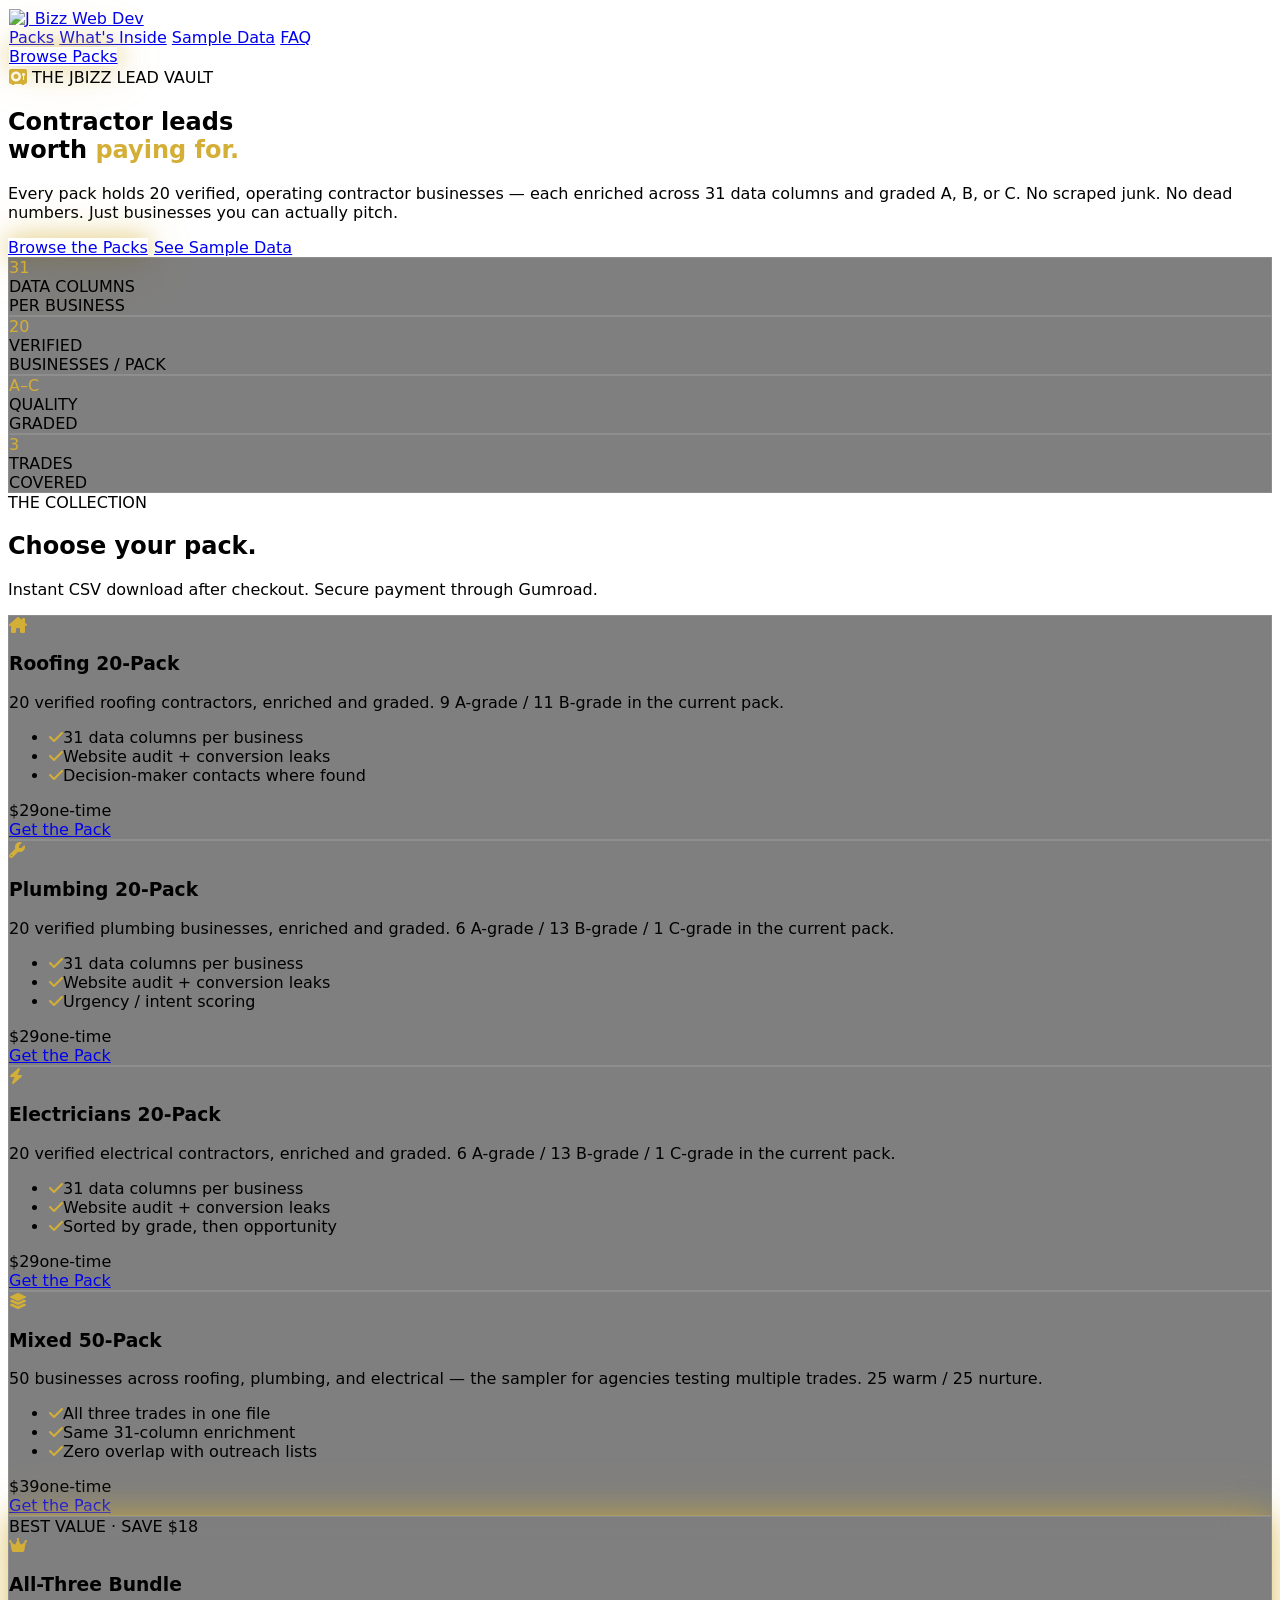
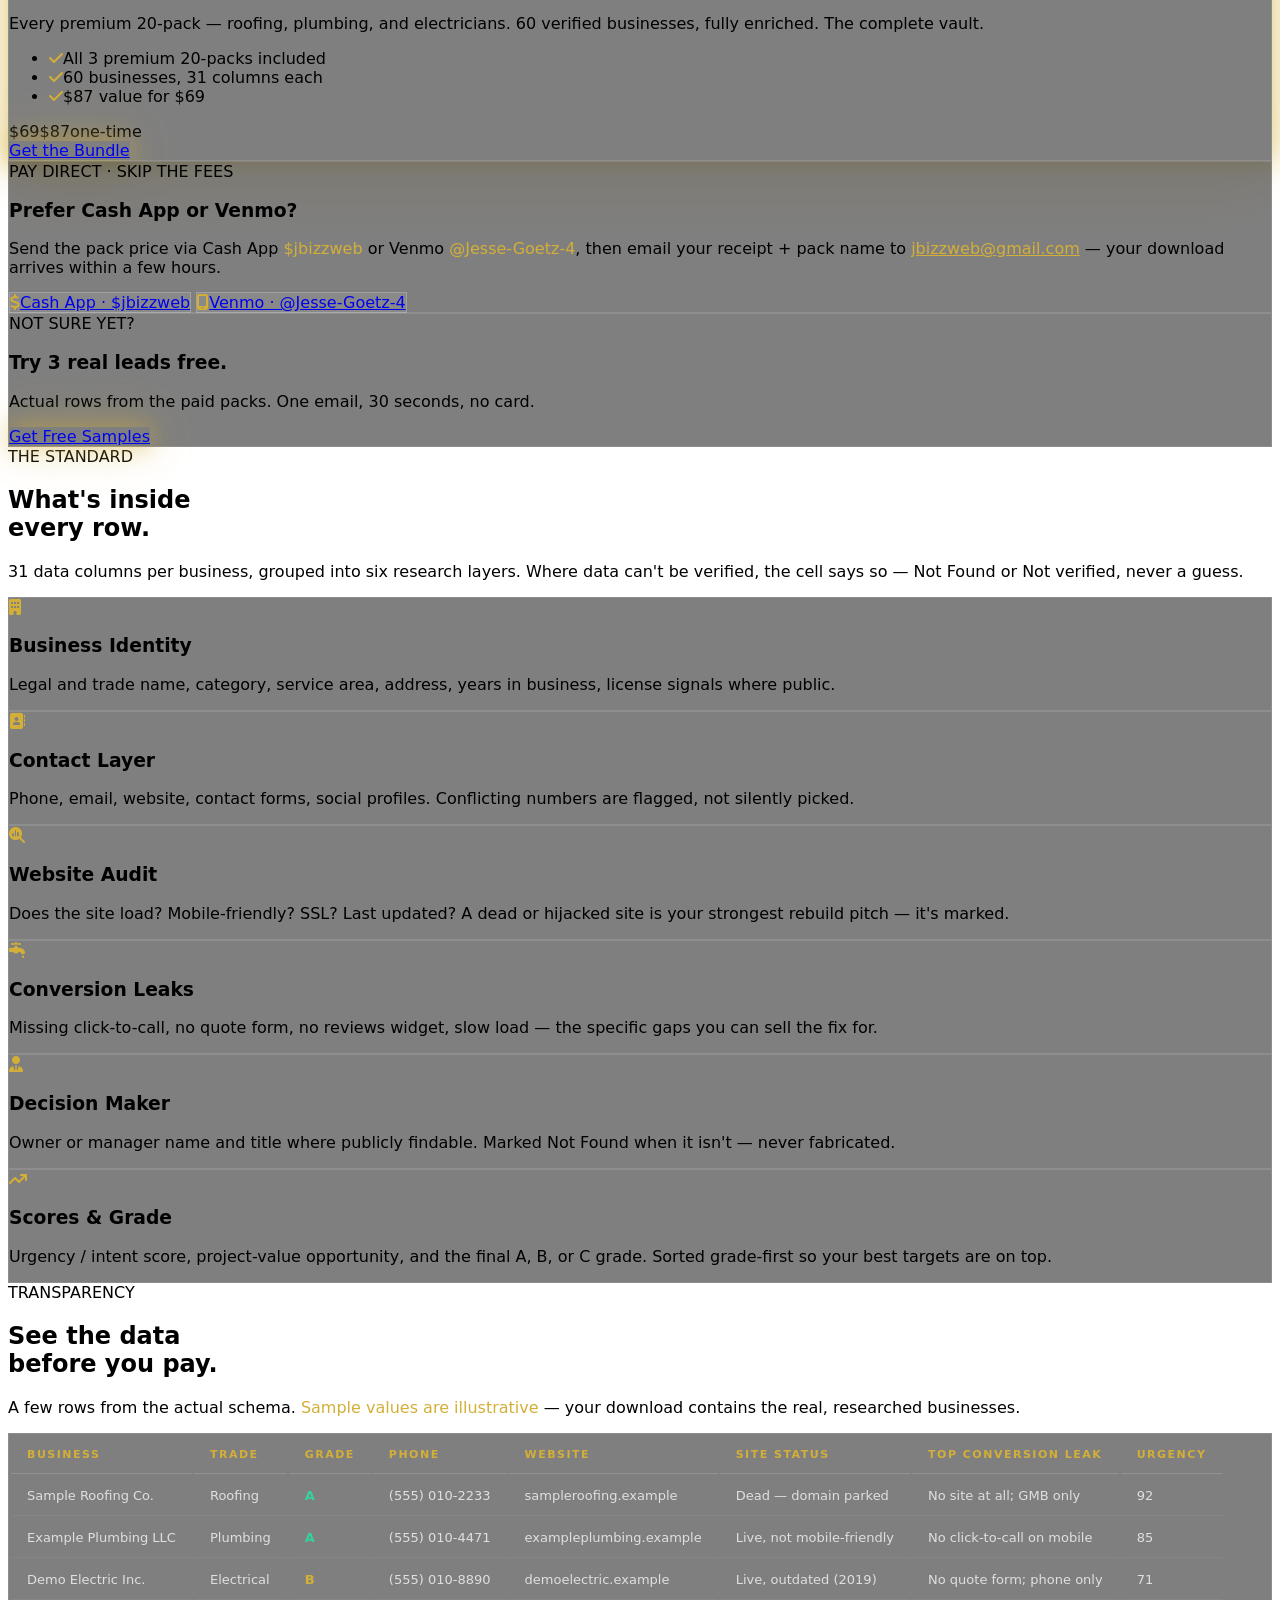
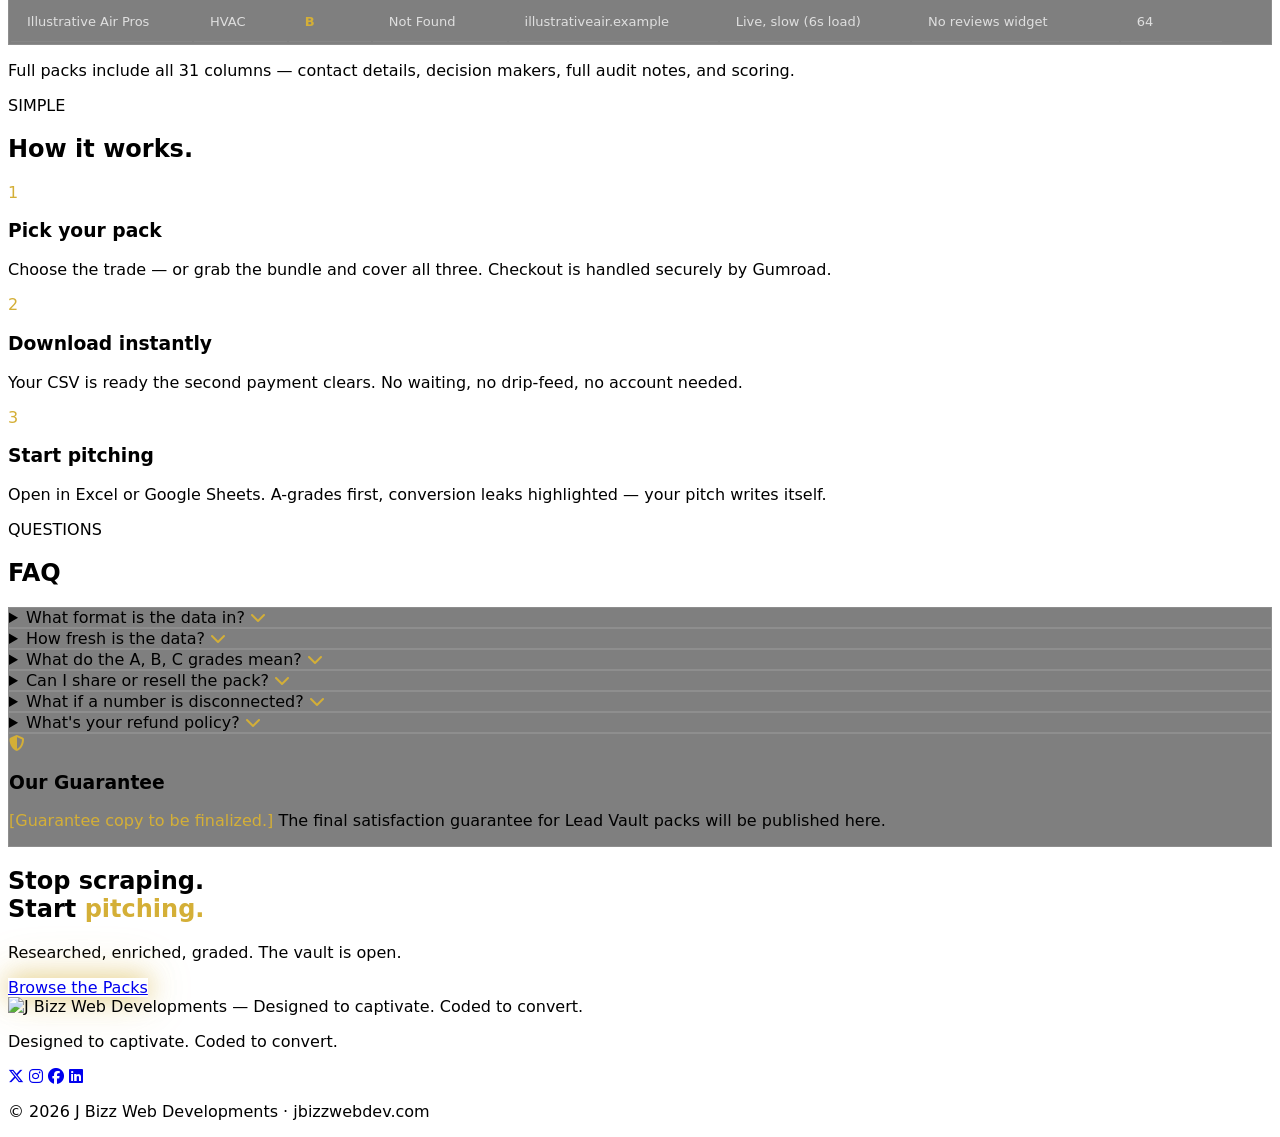
==== commit 378bb94c: "Add Venmo direct-pay option (@Jesse-Goetz-4) alongside Cash App" ====
--- a/lead-vault.html
+++ b/lead-vault.html
@@ -207,10 +207,13 @@
                 <div class="flex flex-col md:flex-row items-center justify-between gap-6">
                     <div class="text-center md:text-left">
                         <div class="text-[#D4AF37] text-xs tracking-[3px] font-semibold mb-2">PAY DIRECT · SKIP THE FEES</div>
-                        <h3 class="text-xl font-semibold">Prefer Cash App?</h3>
-                        <p class="text-white/60 text-sm mt-2 max-w-lg">Send the pack price to <span class="text-gold font-semibold">$jbizzweb</span> on Cash App, then email your receipt + pack name to <a href="mailto:jbizzweb@gmail.com" class="text-gold hover:underline">jbizzweb@gmail.com</a> — your download arrives within a few hours.</p>
-                    </div>
-                    <a href="https://cash.app/$jbizzweb" target="_blank" rel="noopener" class="inline-flex items-center justify-center glass px-10 py-4 rounded-2xl font-bold hover:bg-white/15 transition whitespace-nowrap"><i class="fas fa-dollar-sign text-gold mr-2"></i>Pay $jbizzweb</a>
+                        <h3 class="text-xl font-semibold">Prefer Cash App or Venmo?</h3>
+                        <p class="text-white/60 text-sm mt-2 max-w-lg">Send the pack price via Cash App <span class="text-gold font-semibold">$jbizzweb</span> or Venmo <span class="text-gold font-semibold">@Jesse-Goetz-4</span>, then email your receipt + pack name to <a href="mailto:jbizzweb@gmail.com" class="text-gold hover:underline">jbizzweb@gmail.com</a> — your download arrives within a few hours.</p>
+                    </div>
+                    <div class="flex flex-col gap-3 w-full md:w-auto">
+                        <a href="https://cash.app/$jbizzweb" target="_blank" rel="noopener" class="inline-flex items-center justify-center glass px-8 py-3.5 rounded-2xl font-bold hover:bg-white/15 transition whitespace-nowrap"><i class="fas fa-dollar-sign text-gold mr-2"></i>Cash App · $jbizzweb</a>
+                        <a href="https://venmo.com/u/Jesse-Goetz-4" target="_blank" rel="noopener" class="inline-flex items-center justify-center glass px-8 py-3.5 rounded-2xl font-bold hover:bg-white/15 transition whitespace-nowrap"><i class="fas fa-mobile-screen text-gold mr-2"></i>Venmo · @Jesse-Goetz-4</a>
+                    </div>
                 </div>
             </div>
         </div>
